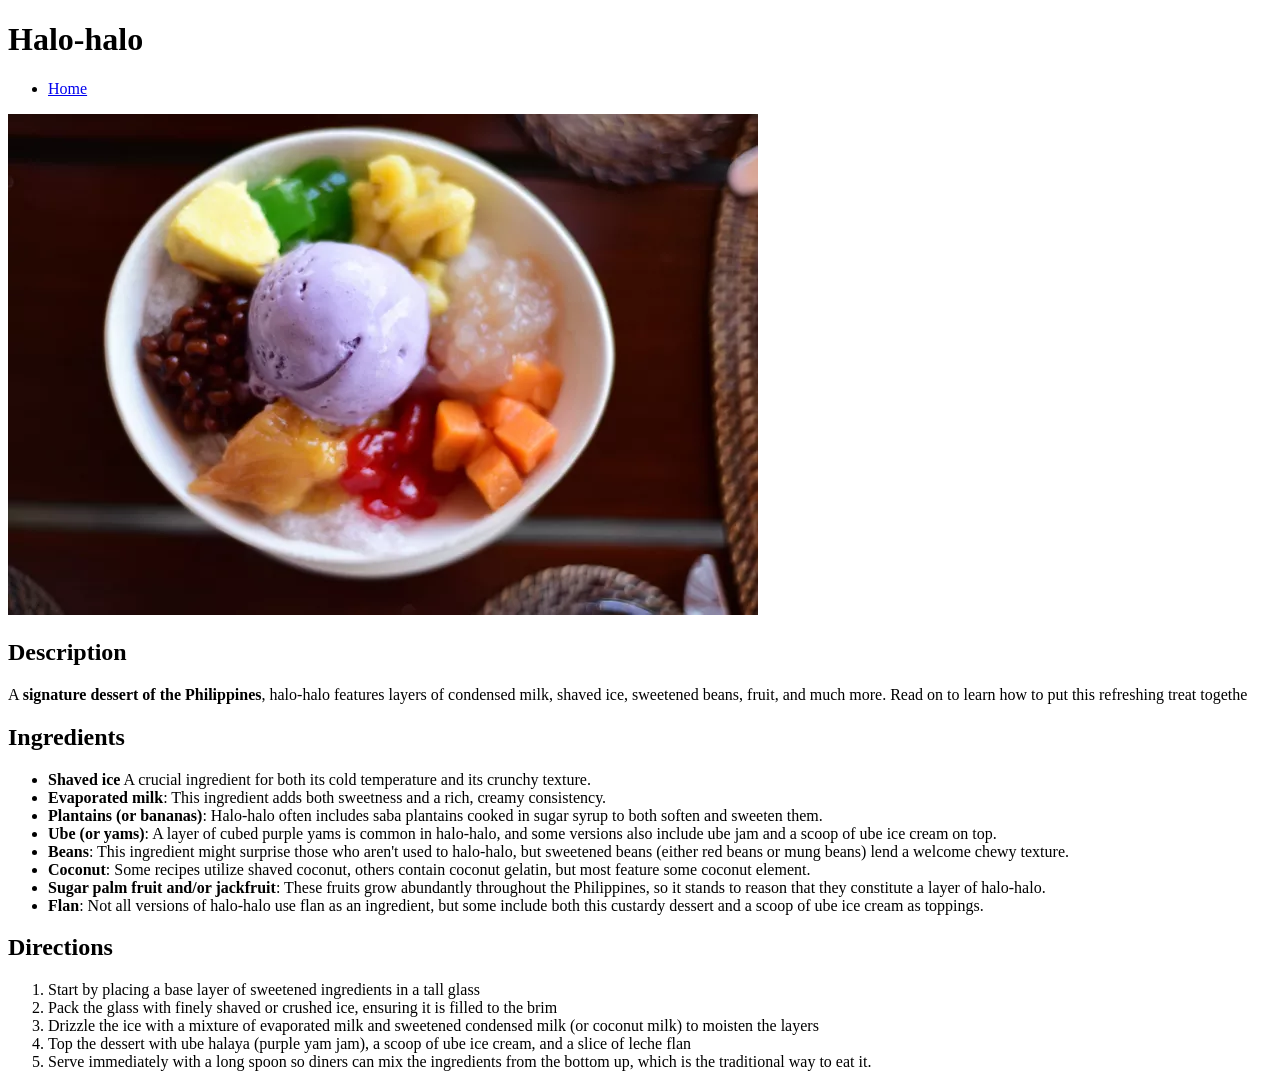
==== recipes/halo-halo.html @ 62395672 "" ====
<!DOCTYPE html>
<html lang="en">
<head>
    <meta charset="UTF-8">
    <meta name="viewport" content="width=device-width, initial-scale=1.0">
    <title>Document</title>
</head>
<body>
    <head>
        <h1>Halo-halo</h1>
        <nav>
            <ul>
                <li><a href ="../index.html">Home</a></li>
            </ul>
        </nav>
    </head>
    <article>
        <img src ="../images/halo.webp" alt ="A Halo-halo in a bowl">
            <h2>Description</h2>
                <p>A <strong>signature dessert of the Philippines</strong>, halo-halo features layers of condensed milk, shaved ice, sweetened beans, fruit, and much more. Read on to learn how to put this refreshing treat togethe</p>
        <section>
            <h2>Ingredients</h2>
                <ul>
                    <li><strong>Shaved ice</strong> A crucial ingredient for both its cold temperature and its crunchy texture.</li>
                    <li><strong>Evaporated milk</strong>: This ingredient adds both sweetness and a rich, creamy consistency.</li>
                    <li><strong>Plantains (or bananas)</strong>: Halo-halo often includes saba plantains cooked in sugar syrup to both soften and sweeten them.</li>
                    <li><strong>Ube (or yams)</strong>: A layer of cubed purple yams is common in halo-halo, and some versions also include ube jam and a scoop of ube ice cream on top.</li>
                    <li><strong>Beans</strong>: This ingredient might surprise those who aren't used to halo-halo, but sweetened beans (either red beans or mung beans) lend a welcome chewy texture.</li>
                    <li><strong>Coconut</strong>: Some recipes utilize shaved coconut, others contain coconut gelatin, but most feature some coconut element.</li>
                    <li><strong>Sugar palm fruit and/or jackfruit</strong>: These fruits grow abundantly throughout the Philippines, so it stands to reason that they constitute a layer of halo-halo.</li>
                    <li><strong>Flan</strong>: Not all versions of halo-halo use flan as an ingredient, but some include both this custardy dessert and a scoop of ube ice cream as toppings.</li>
                </ul>
        </section>
        <section>
            <h2>Directions</h2>
                <ol>
                    <li>Start by placing a base layer of sweetened ingredients in a tall glass</li>
                    <li> Pack the glass with finely shaved or crushed ice, ensuring it is filled to the brim</li>
                    <li> Drizzle the ice with a mixture of evaporated milk and sweetened condensed milk (or coconut milk) to moisten the layers</li>
                    <li>Top the dessert with ube halaya (purple yam jam), a scoop of ube ice cream, and a slice of leche flan</li>
                    <li> Serve immediately with a long spoon so diners can mix the ingredients from the bottom up, which is the traditional way to eat it.</li>
                </ol>
        </section>
    </article>
</body>
</html>
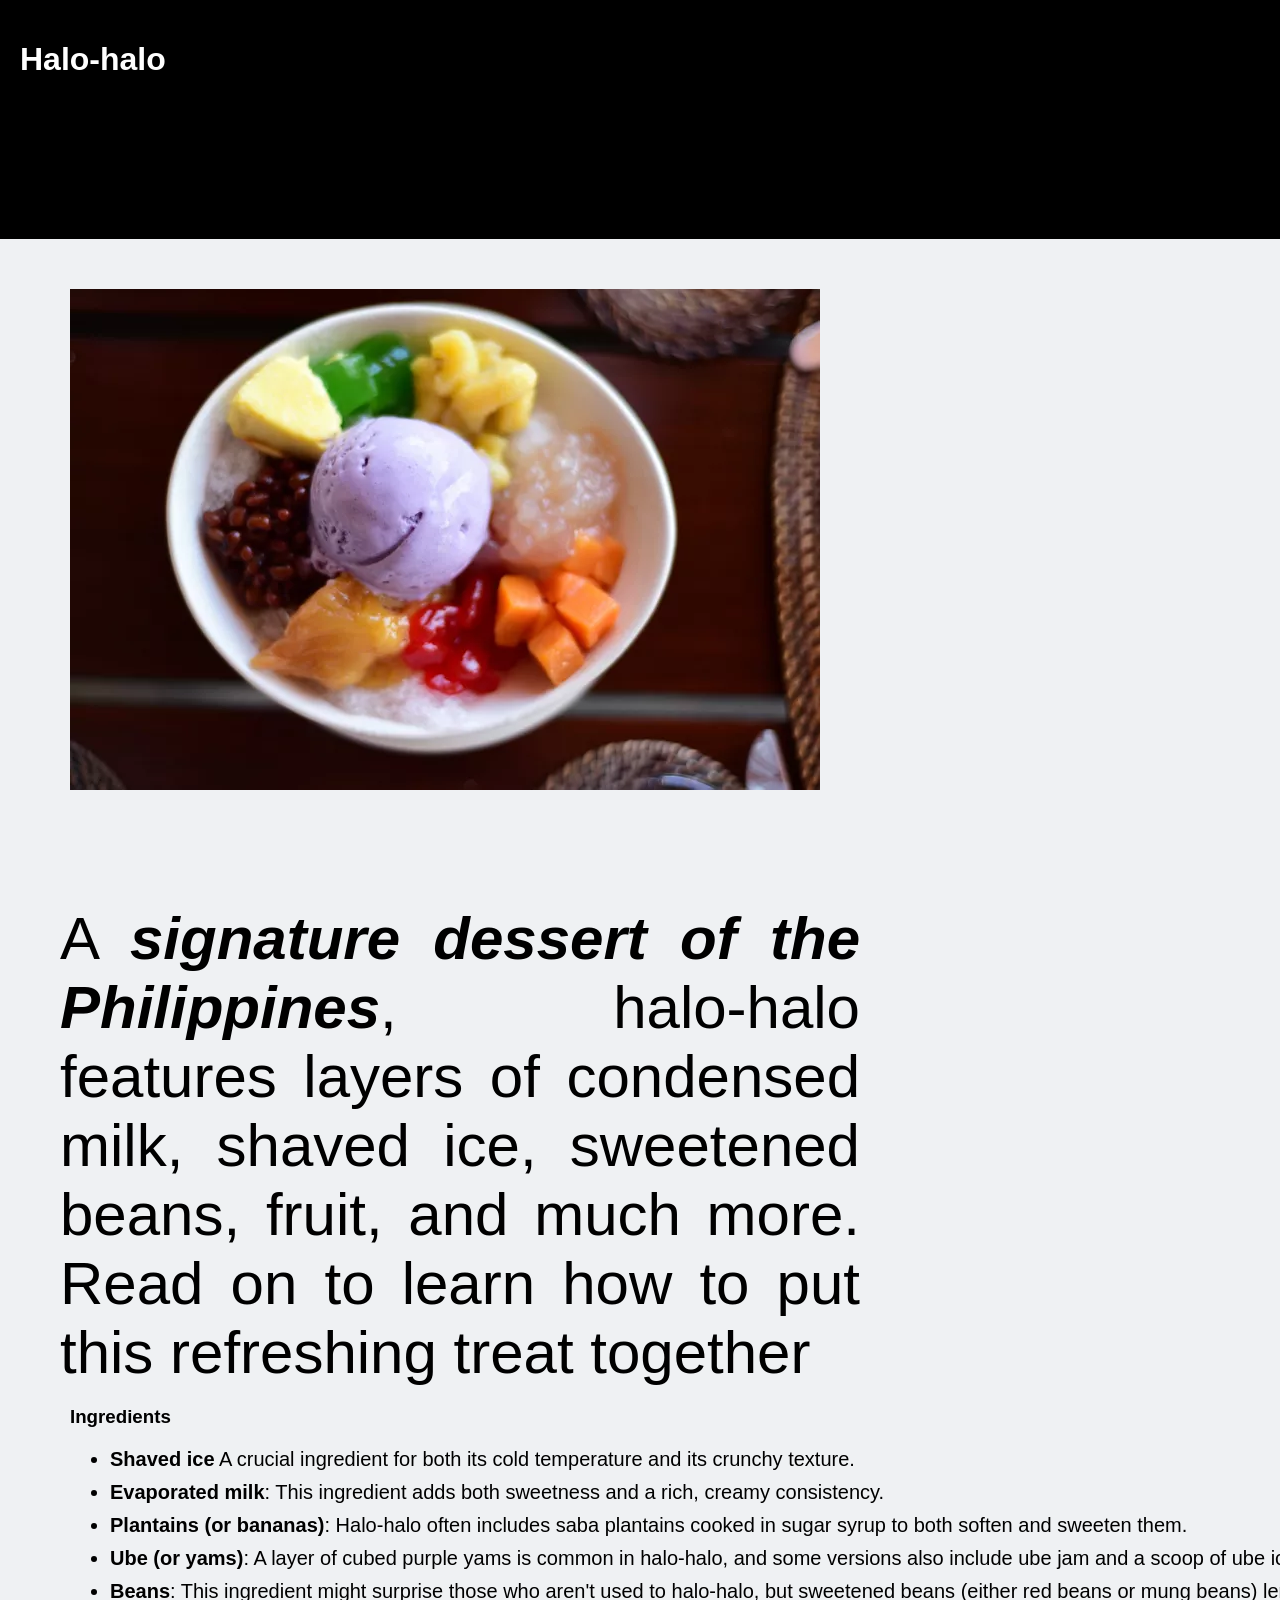
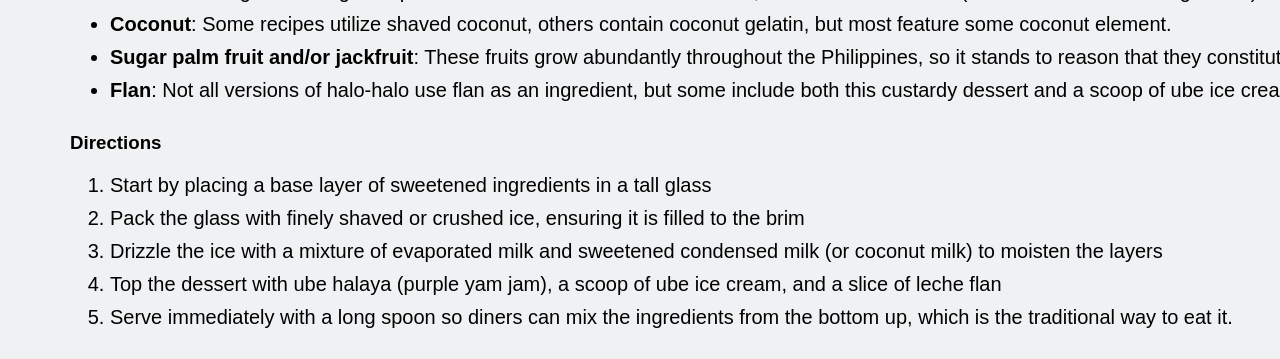
==== commit f6cce693: "fix typo across the pages head instead of a header" ====
--- a/recipes/halo-halo.html
+++ b/recipes/halo-halo.html
@@ -3,23 +3,23 @@
 <head>
     <meta charset="UTF-8">
     <meta name="viewport" content="width=device-width, initial-scale=1.0">
-    <title>Document</title>
+    <link rel="stylesheet" href="pages-design.css">
+    <title>Filipino's Dessert</title>
 </head>
 <body>
-    <head>
+    <header class="navigation-bar">
         <h1>Halo-halo</h1>
         <nav>
-            <ul>
-                <li><a href ="../index.html">Home</a></li>
+            <ul id="homepage-halo">
+                <li><a href ="../index.html">HOME</a></li>
             </ul>
         </nav>
-    </head>
+    </header>
     <article>
-        <img src ="../images/halo.webp" alt ="A Halo-halo in a bowl">
-            <h2>Description</h2>
-                <p>A <strong>signature dessert of the Philippines</strong>, halo-halo features layers of condensed milk, shaved ice, sweetened beans, fruit, and much more. Read on to learn how to put this refreshing treat togethe</p>
-        <section>
-            <h2>Ingredients</h2>
+        <img src ="../images/halo.webp" alt ="A Halo-halo in a bowl" id="halo-halo-img">
+                <p id="Description-Halo-halo">A <strong><em>signature dessert of the Philippines</em></strong>, halo-halo features layers of condensed milk, shaved ice, sweetened beans, fruit, and much more. Read on to learn how to put this refreshing treat together</p>
+        <section class="ingredients">
+            <h1>Ingredients</h1>
                 <ul>
                     <li><strong>Shaved ice</strong> A crucial ingredient for both its cold temperature and its crunchy texture.</li>
                     <li><strong>Evaporated milk</strong>: This ingredient adds both sweetness and a rich, creamy consistency.</li>
@@ -31,8 +31,8 @@
                     <li><strong>Flan</strong>: Not all versions of halo-halo use flan as an ingredient, but some include both this custardy dessert and a scoop of ube ice cream as toppings.</li>
                 </ul>
         </section>
-        <section>
-            <h2>Directions</h2>
+        <section class="directions">
+            <h1>Directions</h1>
                 <ol>
                     <li>Start by placing a base layer of sweetened ingredients in a tall glass</li>
                     <li> Pack the glass with finely shaved or crushed ice, ensuring it is filled to the brim</li>
--- a/recipes/pages-design.css
+++ b/recipes/pages-design.css
@@ -0,0 +1,100 @@
+body{
+    box-sizing: border-box;
+    margin: 0;
+    font-family: Arial, Helvetica, sans-serif;
+    background-color: #eff1f3;
+}
+.navigation-bar{
+    box-sizing: border-box;
+    background-color: black;
+    color: white;
+    font-family: Arial, Helvetica, sans-serif;
+    align-items: center;
+}
+.navigation-bar h1,
+.navigation-bar nav{
+    display: inline-block;
+    padding: 20px;
+}
+.navigation-bar li{
+    display: inline-block;
+}
+
+.navigation-bar nav {
+    font-size: 25px;
+}
+#homepage-lasagna{
+    margin-left: 1700px
+}
+#homepage-steak{
+    margin-left: 1150px;
+}
+#homepage-halo{
+    margin-left: 1500px;
+}
+
+/* Description-wrapping */
+#Description-Halo-halo {
+    display: inline-block;
+    width: 800px;
+    margin-bottom: 0px;
+    margin-left: 60px;
+    font-size: 60px;
+    text-align: justify;
+    vertical-align: top;
+}
+#lasagna-description{
+    display: inline-block;
+    font-size: 50px;
+    text-align: justify;
+    vertical-align: top;
+    margin-top: 100px;
+    width: 1000px;
+    margin-left: 60px;
+}
+#steak-description{
+    display: inline-block;
+    font-size: 50px;
+    text-align: justify;
+    vertical-align: top;
+    padding-top: 100px;
+    width: 1000px;
+}
+#steak-image{
+    padding: 50px;
+    display: inline-block;
+    padding-left:70px ;
+}
+#halo-halo-img{
+    padding: 50px;
+    display: inline-block;
+    padding-left: 70px;
+}
+
+#image-lasagna{
+    padding: 50px;
+    display: inline-block;
+    padding-left: 70px;
+}
+/* Sections-Descriptions & Ingredients */
+.ingredients {
+    padding-left:70px ;
+}
+.ingredients ul{
+    font-size: 20px;
+    width: 1600px;
+}
+.ingredients li{
+    padding-bottom: 10px;
+}
+.directions {
+    padding-left:70px ;
+}
+.directions ol{
+    font-size: 20px;
+    width: 1600px;
+    text-align: left;
+}
+.directions li{
+    padding-bottom: 10px;
+}
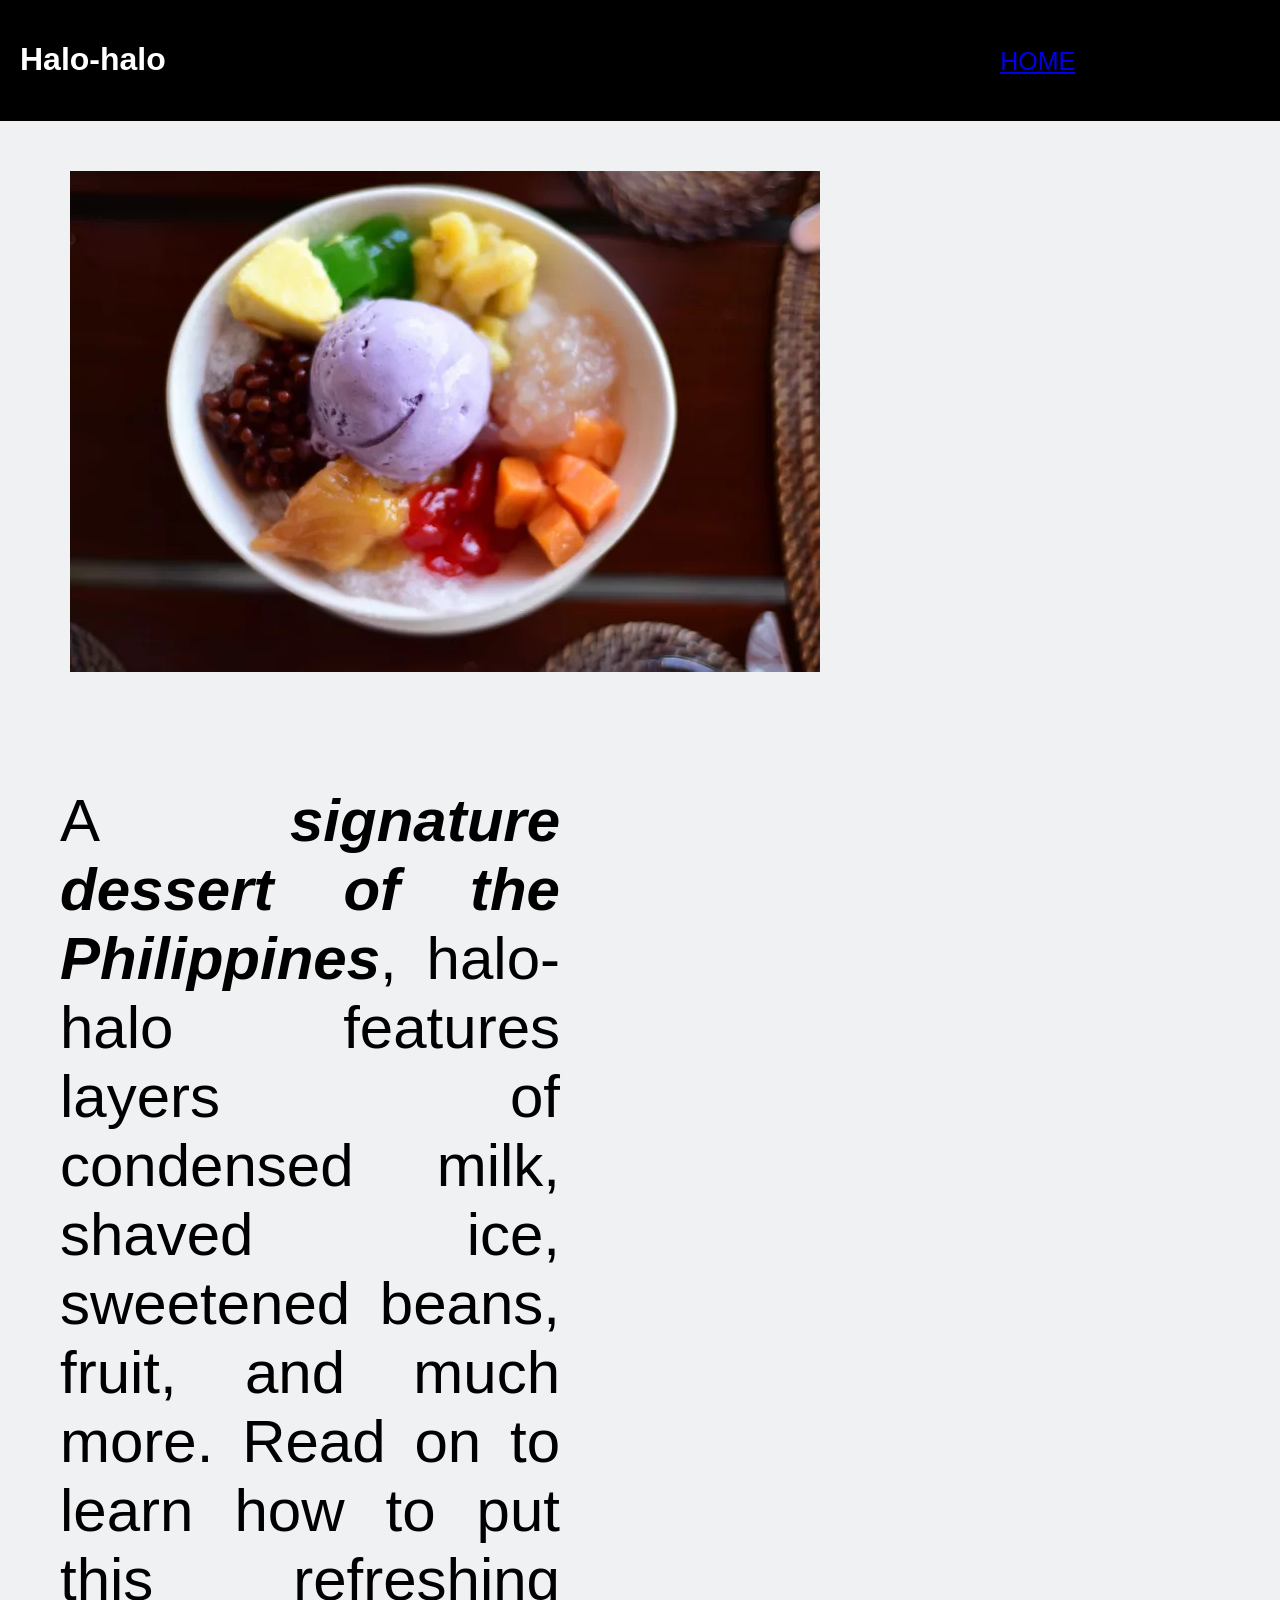
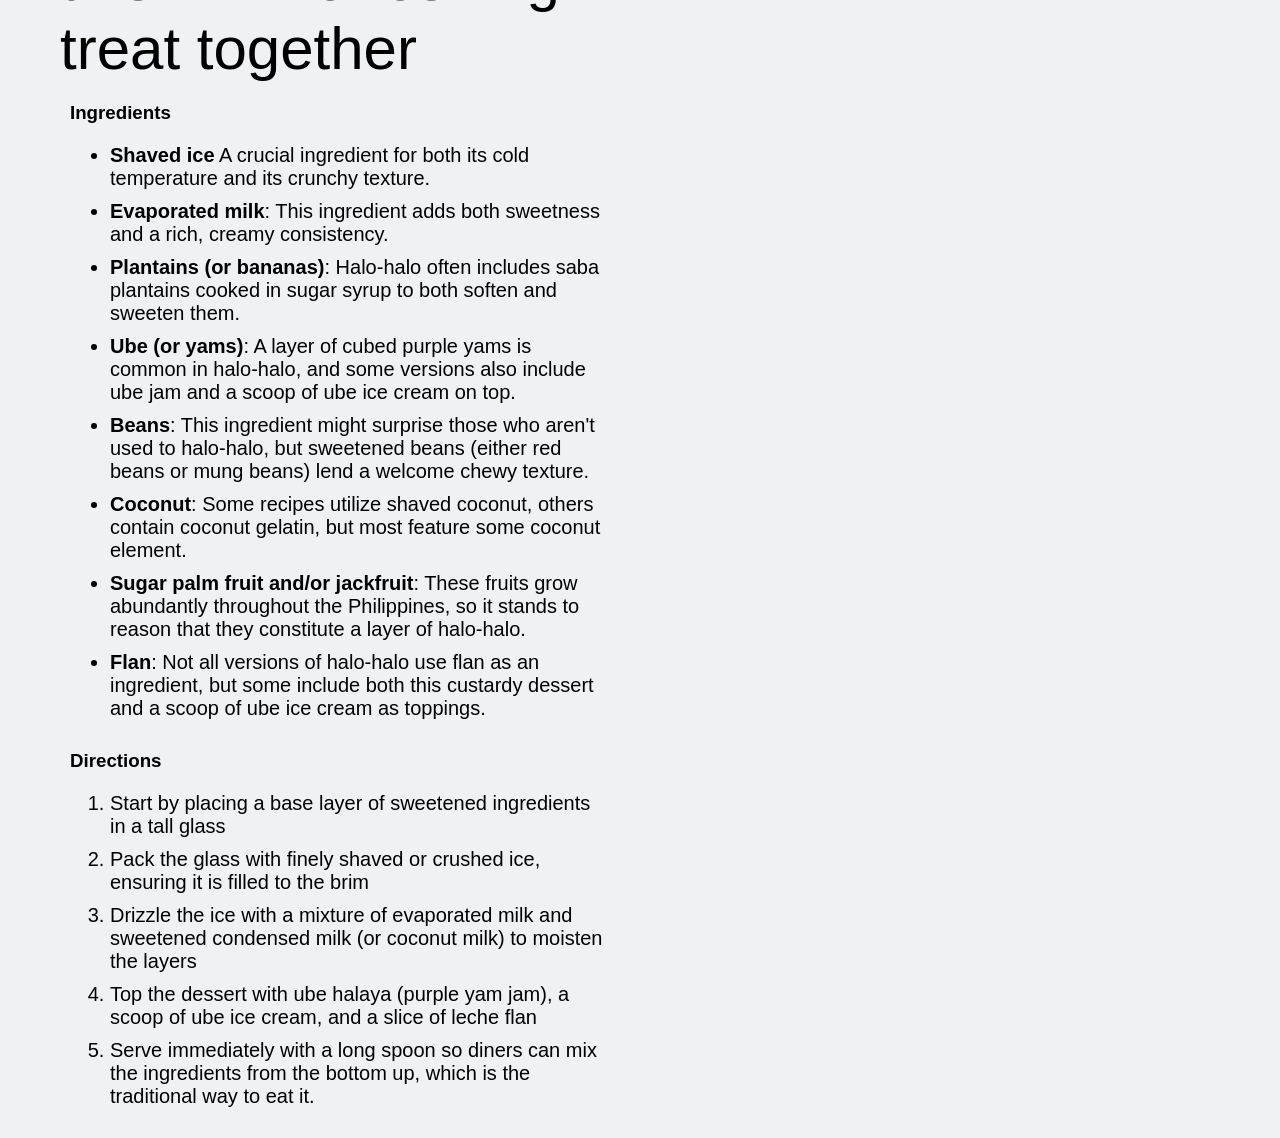
==== commit 311bbb35: "experimenting" ====
--- a/recipes/halo-halo.html
+++ b/recipes/halo-halo.html
@@ -9,8 +9,8 @@
 <body>
     <header class="navigation-bar">
         <h1>Halo-halo</h1>
-        <nav>
-            <ul id="homepage-halo">
+        <nav id="homepage-halo">
+            <ul >
                 <li><a href ="../index.html">HOME</a></li>
             </ul>
         </nav>
--- a/recipes/pages-design.css
+++ b/recipes/pages-design.css
@@ -24,19 +24,19 @@
     font-size: 25px;
 }
 #homepage-lasagna{
-    margin-left: 1700px
+    margin-left: 750px
 }
 #homepage-steak{
-    margin-left: 1150px;
+    margin-left: 750px;
 }
 #homepage-halo{
-    margin-left: 1500px;
+    margin-left: 750px;
 }
 
 /* Description-wrapping */
 #Description-Halo-halo {
     display: inline-block;
-    width: 800px;
+    width: 500px;
     margin-bottom: 0px;
     margin-left: 60px;
     font-size: 60px;
@@ -49,7 +49,7 @@
     text-align: justify;
     vertical-align: top;
     margin-top: 100px;
-    width: 1000px;
+    width: 500px;
     margin-left: 60px;
 }
 #steak-description{
@@ -58,7 +58,7 @@
     text-align: justify;
     vertical-align: top;
     padding-top: 100px;
-    width: 1000px;
+    width: 500px;
 }
 #steak-image{
     padding: 50px;
@@ -82,7 +82,7 @@
 }
 .ingredients ul{
     font-size: 20px;
-    width: 1600px;
+    width: 500px;
 }
 .ingredients li{
     padding-bottom: 10px;
@@ -92,7 +92,7 @@
 }
 .directions ol{
     font-size: 20px;
-    width: 1600px;
+    width: 500px;
     text-align: left;
 }
 .directions li{
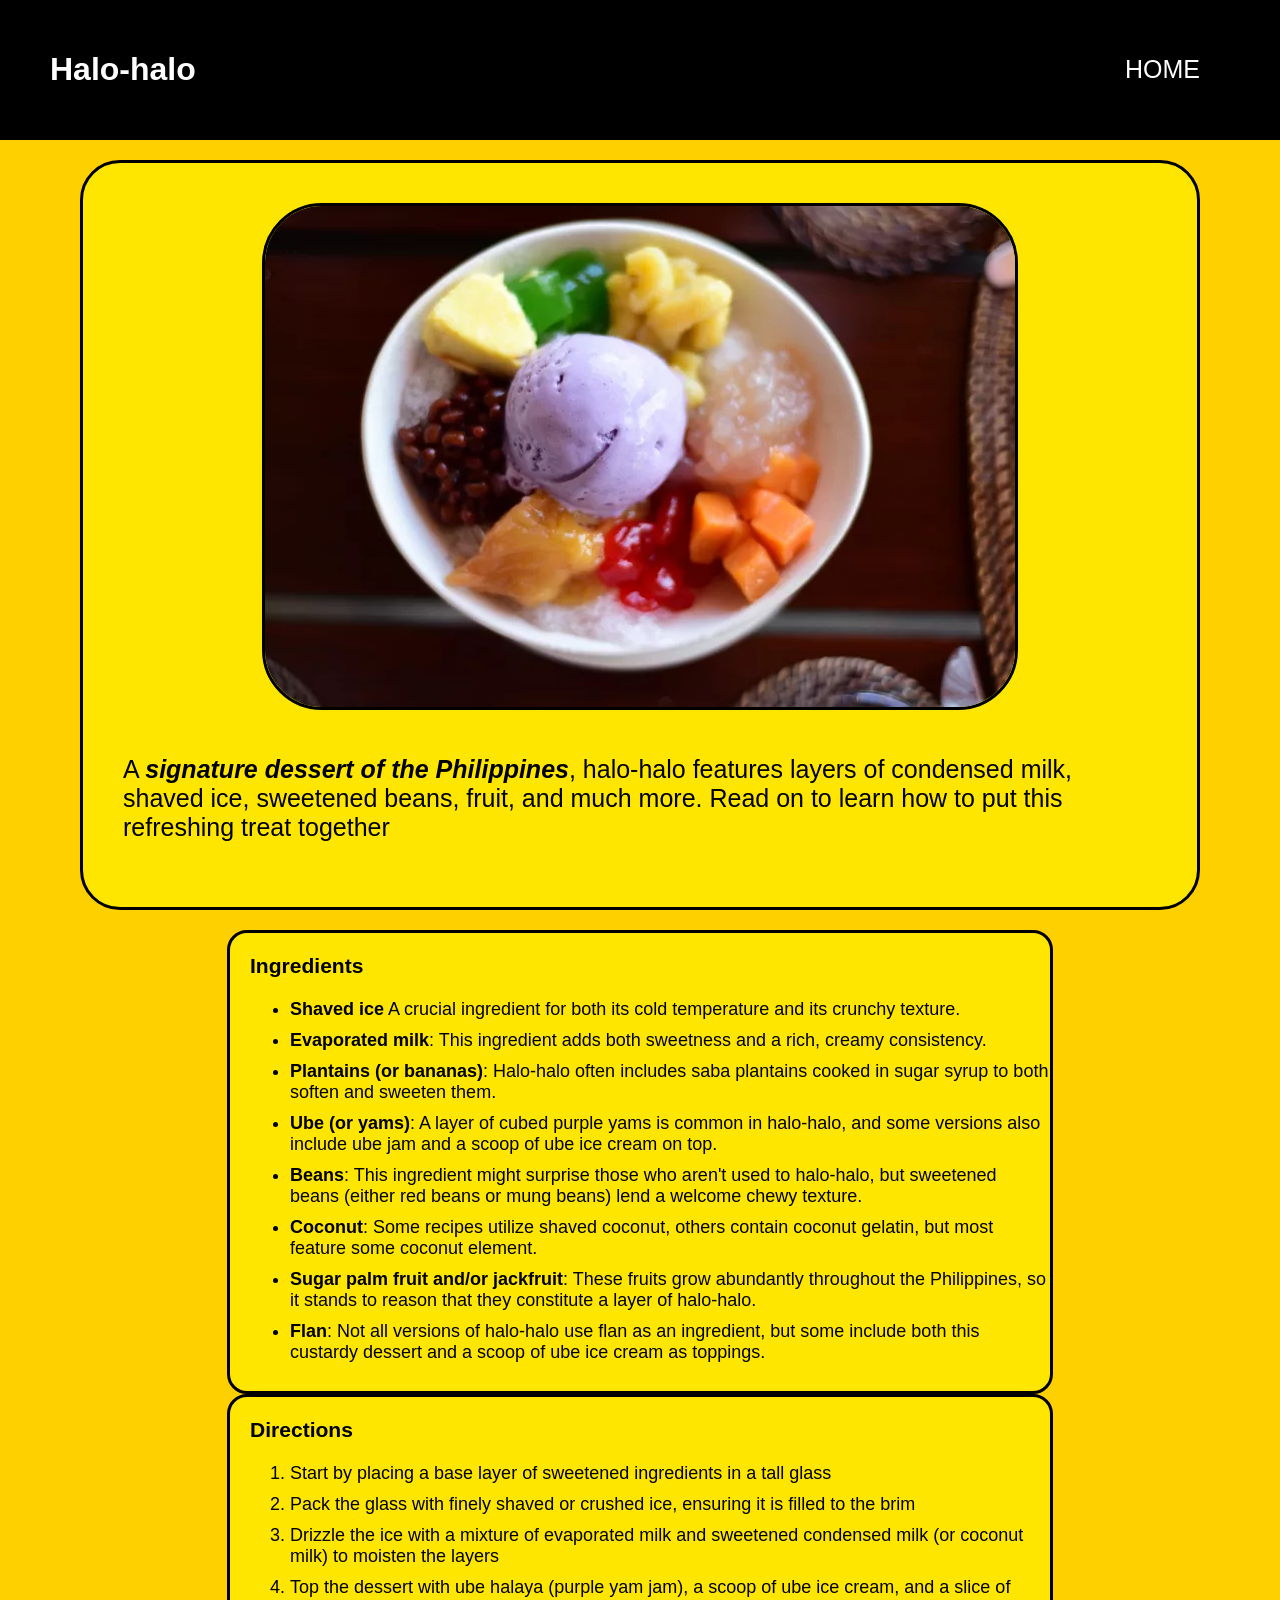
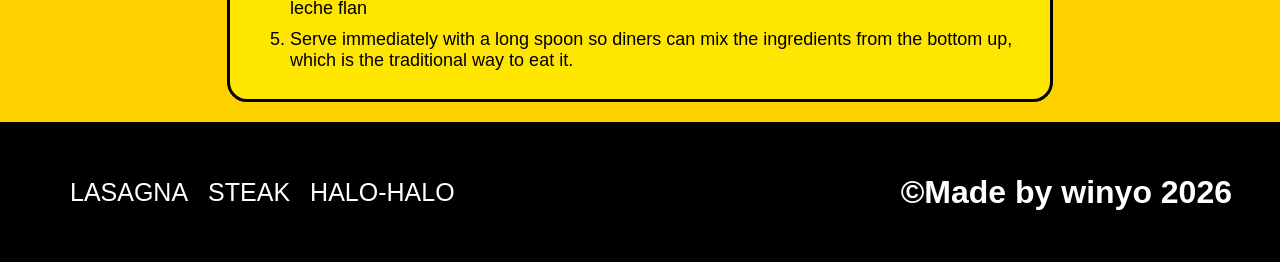
==== commit 8bf3d385: "Added design and a footer as well fix the overlapping text across the pages" ====
--- a/recipes/halo-halo.html
+++ b/recipes/halo-halo.html
@@ -9,30 +9,33 @@
 <body>
     <header class="navigation-bar">
         <h1>Halo-halo</h1>
-        <nav id="homepage-halo">
+        <nav>
             <ul >
                 <li><a href ="../index.html">HOME</a></li>
             </ul>
         </nav>
     </header>
     <article>
-        <img src ="../images/halo.webp" alt ="A Halo-halo in a bowl" id="halo-halo-img">
+        <section class="image-and-description">
+            <img src ="../images/halo.webp" alt ="A Halo-halo in a bowl" id="halo-halo-img">
                 <p id="Description-Halo-halo">A <strong><em>signature dessert of the Philippines</em></strong>, halo-halo features layers of condensed milk, shaved ice, sweetened beans, fruit, and much more. Read on to learn how to put this refreshing treat together</p>
-        <section class="ingredients">
-            <h1>Ingredients</h1>
-                <ul>
-                    <li><strong>Shaved ice</strong> A crucial ingredient for both its cold temperature and its crunchy texture.</li>
-                    <li><strong>Evaporated milk</strong>: This ingredient adds both sweetness and a rich, creamy consistency.</li>
-                    <li><strong>Plantains (or bananas)</strong>: Halo-halo often includes saba plantains cooked in sugar syrup to both soften and sweeten them.</li>
-                    <li><strong>Ube (or yams)</strong>: A layer of cubed purple yams is common in halo-halo, and some versions also include ube jam and a scoop of ube ice cream on top.</li>
-                    <li><strong>Beans</strong>: This ingredient might surprise those who aren't used to halo-halo, but sweetened beans (either red beans or mung beans) lend a welcome chewy texture.</li>
-                    <li><strong>Coconut</strong>: Some recipes utilize shaved coconut, others contain coconut gelatin, but most feature some coconut element.</li>
-                    <li><strong>Sugar palm fruit and/or jackfruit</strong>: These fruits grow abundantly throughout the Philippines, so it stands to reason that they constitute a layer of halo-halo.</li>
-                    <li><strong>Flan</strong>: Not all versions of halo-halo use flan as an ingredient, but some include both this custardy dessert and a scoop of ube ice cream as toppings.</li>
-                </ul>
         </section>
-        <section class="directions">
-            <h1>Directions</h1>
+        <div class="container">
+            <section class="ingredients">
+                <h1>Ingredients</h1>
+                 <ul>
+                     <li><strong>Shaved ice</strong> A crucial ingredient for both its cold temperature and its crunchy texture.</li>
+                        <li><strong>Evaporated milk</strong>: This ingredient adds both sweetness and a rich, creamy consistency.</li>
+                     <li><strong>Plantains (or bananas)</strong>: Halo-halo often includes saba plantains cooked in sugar syrup to both soften and sweeten them.</li>
+                     <li><strong>Ube (or yams)</strong>: A layer of cubed purple yams is common in halo-halo, and some versions also include ube jam and a scoop of ube ice cream on top.</li>
+                     <li><strong>Beans</strong>: This ingredient might surprise those who aren't used to halo-halo, but sweetened beans (either red beans or mung beans) lend a welcome chewy texture.</li>
+                     <li><strong>Coconut</strong>: Some recipes utilize shaved coconut, others contain coconut gelatin, but most feature some coconut element.</li>
+                      <li><strong>Sugar palm fruit and/or jackfruit</strong>: These fruits grow abundantly throughout the Philippines, so it stands to reason that they constitute a layer of halo-halo.</li>
+                     <li><strong>Flan</strong>: Not all versions of halo-halo use flan as an ingredient, but some include both this custardy dessert and a scoop of ube ice cream as toppings.</li>
+                    </ul>
+            </section>
+            <section class="directions">
+                <h1>Directions</h1>
                 <ol>
                     <li>Start by placing a base layer of sweetened ingredients in a tall glass</li>
                     <li> Pack the glass with finely shaved or crushed ice, ensuring it is filled to the brim</li>
@@ -40,7 +43,19 @@
                     <li>Top the dessert with ube halaya (purple yam jam), a scoop of ube ice cream, and a slice of leche flan</li>
                     <li> Serve immediately with a long spoon so diners can mix the ingredients from the bottom up, which is the traditional way to eat it.</li>
                 </ol>
-        </section>
+            </section>
+        </div>
     </article>
+    
+    <footer class="footer-container">
+        <nav class="navigation-btn-container">
+            <ul>
+                <li><a href="lasagna.html">LASAGNA</a></li>
+                <li><a href="steak.html">STEAK</a></li>
+                <li><a href="halo-halo.html">HALO-HALO</a></li>
+            </ul>
+        </nav>
+        <h1>&copy;Made by winyo 2026</h1>
+    </footer>
 </body>
 </html>
--- a/recipes/pages-design.css
+++ b/recipes/pages-design.css
@@ -2,99 +2,105 @@
     box-sizing: border-box;
     margin: 0;
     font-family: Arial, Helvetica, sans-serif;
-    background-color: #eff1f3;
+    background-color:#ffd000;
 }
 .navigation-bar{
-    box-sizing: border-box;
     background-color: black;
     color: white;
     font-family: Arial, Helvetica, sans-serif;
+    padding: 30px;
+    display: flex;
+    flex-wrap: wrap;
     align-items: center;
 }
-.navigation-bar h1,
+.navigation-bar h1{
+    padding-left: 20px;
+}
 .navigation-bar nav{
-    display: inline-block;
-    padding: 20px;
+    margin-left: auto;
+    font-size: 25px ;
+    padding-right: 50px;
+    li{
+        list-style-type: none;
+    }
+    a{
+        text-decoration: none;
+        color: white;
+    }
 }
-.navigation-bar li{
-    display: inline-block;
+.image-and-description{
+    display: flex;
+    margin: 20px 80px 20px 80px;
+    flex-wrap: wrap;
+    font-size: 18px;
+    gap: 20px;
+    justify-content: center;
+    align-items: center;
+    font-size: 25px;
+    padding: 40px;
+    border-radius: 40px;
+    background-color:#ffe600 ;
+    border: solid;
+    #halo-halo-img,#image-lasagna,#steak-image{
+        flex-shrink:1;
+        max-width: 100%;
+        height: auto;
+        border-color: black;
+        border: solid;
+        border-radius: 60px;
+    }
 }
+.container{
+    display: flex;
+    justify-content: space-evenly;
+    flex-wrap: wrap;
+}
+.ingredients,.directions{
+    font-size: 18px;
+    padding-left:20px;
+    background-color:#ffe600 ;
+    border:solid;
+    border-radius: 20px;
+    width: 800px;
 
-.navigation-bar nav {
+    flex: 0 1 auto;
+    li{
+        padding-bottom: 10px;
+    }
+}
+.ingredients.lasagna,.directions.lasagna{
+    font-size: 18px;
+    padding-left:20px;
+    background-color:#ffe600 ;
+    border:solid;
+    border-radius: 20px;
+    width: 900px;
+
+    flex: 0 1 auto;
+    li{
+        padding-bottom: 10px;
+    }
+}
+.footer-container{
+    margin-top: 20px;
+    padding: 30px;
+    display: flex;
+    align-items: center;
+    background-color: black;
+    color: white;
+    h1{
+        margin-left: auto;
+        padding-right: 18px;
+    }
+}
+.navigation-btn-container ul{
+    display: flex;
+    list-style: none;
+    gap: 20px;
     font-size: 25px;
-}
-#homepage-lasagna{
-    margin-left: 750px
-}
-#homepage-steak{
-    margin-left: 750px;
-}
-#homepage-halo{
-    margin-left: 750px;
-}
-
-/* Description-wrapping */
-#Description-Halo-halo {
-    display: inline-block;
-    width: 500px;
-    margin-bottom: 0px;
-    margin-left: 60px;
-    font-size: 60px;
-    text-align: justify;
-    vertical-align: top;
-}
-#lasagna-description{
-    display: inline-block;
-    font-size: 50px;
-    text-align: justify;
-    vertical-align: top;
-    margin-top: 100px;
-    width: 500px;
-    margin-left: 60px;
-}
-#steak-description{
-    display: inline-block;
-    font-size: 50px;
-    text-align: justify;
-    vertical-align: top;
-    padding-top: 100px;
-    width: 500px;
-}
-#steak-image{
-    padding: 50px;
-    display: inline-block;
-    padding-left:70px ;
-}
-#halo-halo-img{
-    padding: 50px;
-    display: inline-block;
-    padding-left: 70px;
-}
-
-#image-lasagna{
-    padding: 50px;
-    display: inline-block;
-    padding-left: 70px;
-}
-/* Sections-Descriptions & Ingredients */
-.ingredients {
-    padding-left:70px ;
-}
-.ingredients ul{
-    font-size: 20px;
-    width: 500px;
-}
-.ingredients li{
-    padding-bottom: 10px;
-}
-.directions {
-    padding-left:70px ;
-}
-.directions ol{
-    font-size: 20px;
-    width: 500px;
-    text-align: left;
-}
-.directions li{
-    padding-bottom: 10px;
+    flex-wrap: wrap;
+    a{
+        color: white;
+        text-decoration: none;
+    }
 }
